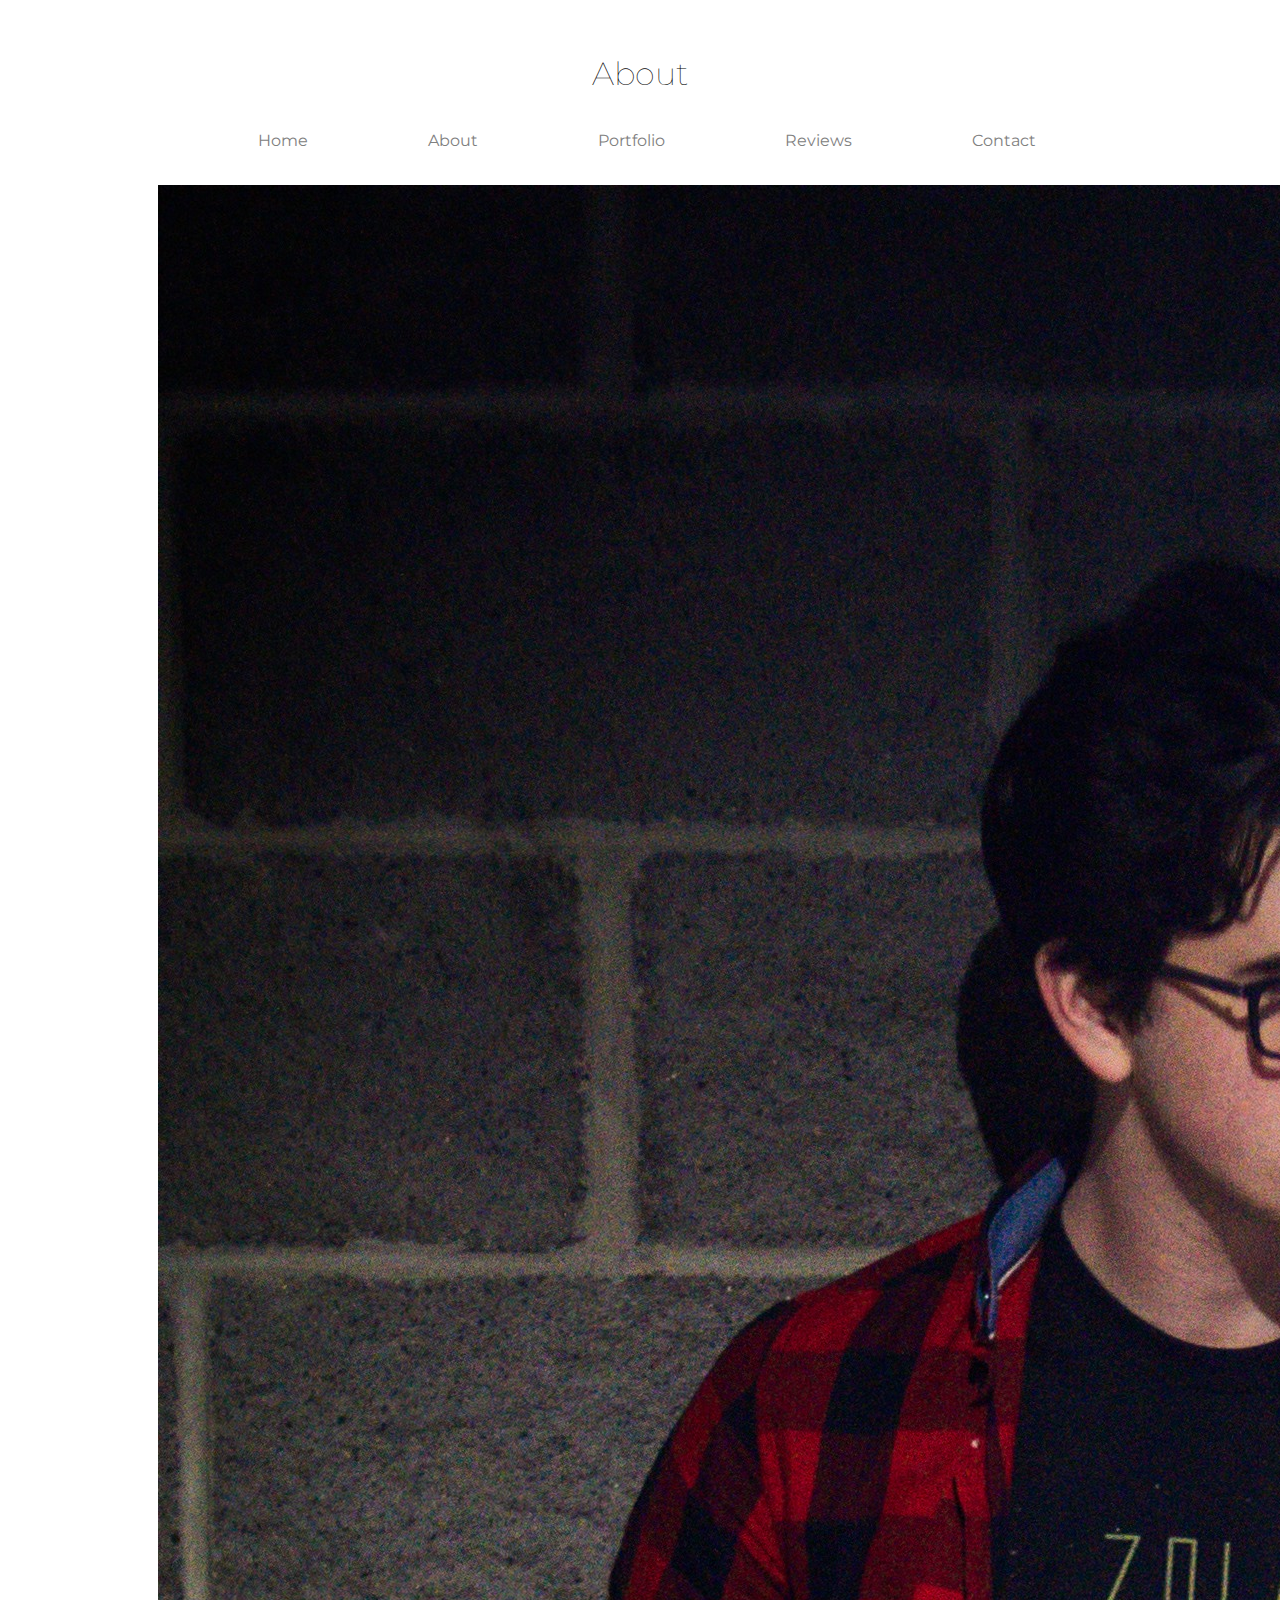
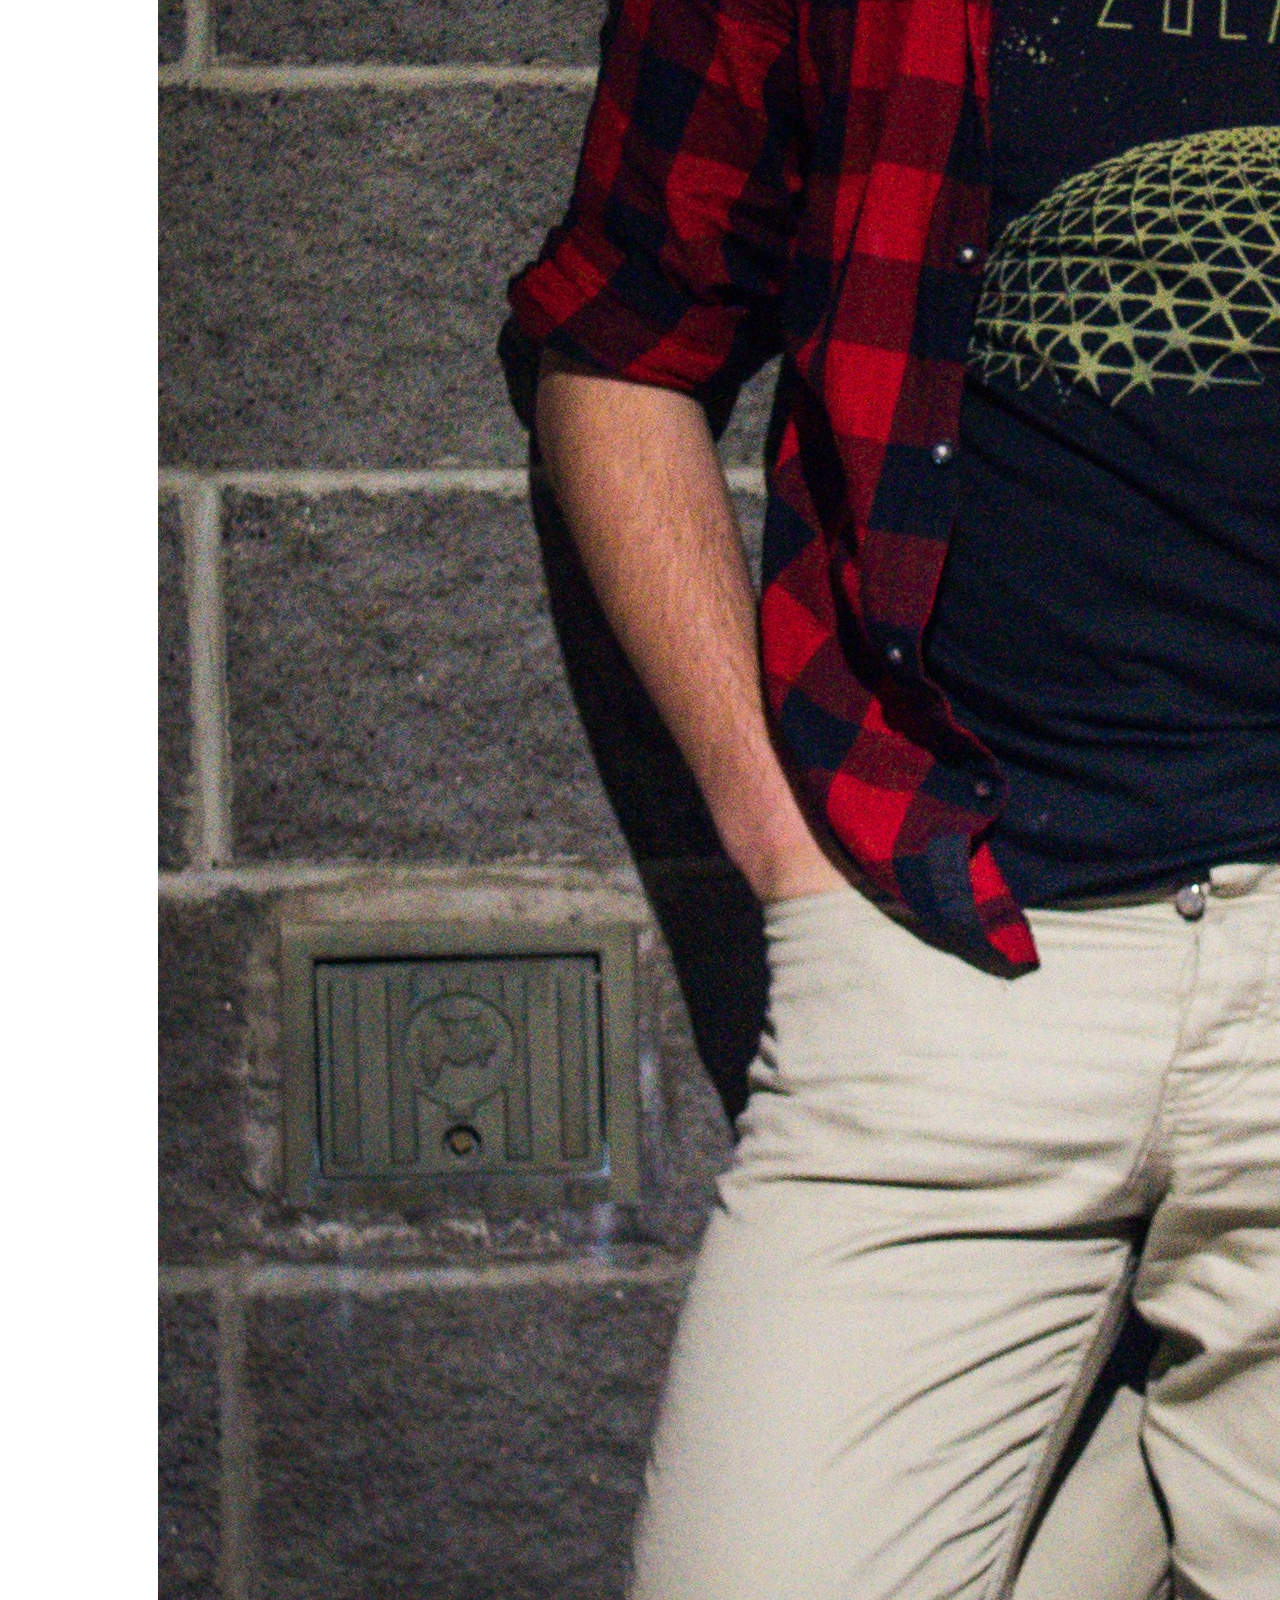
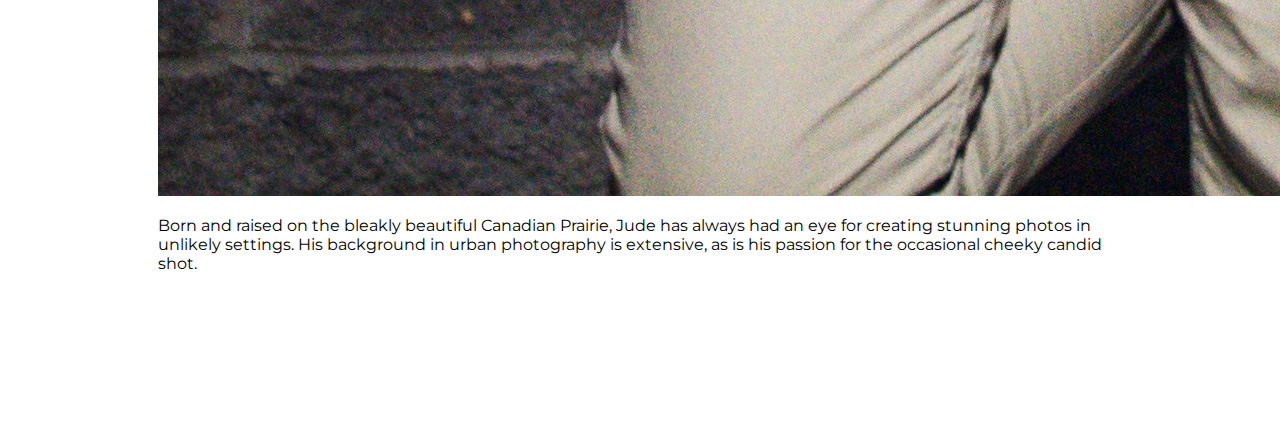
==== about.html @ e1adfcab "Styles, first couple of images, menu bar" ====
<!DOCTYPE html>
<html>
<head>
  <title>About - JGP</title>
  <link href="https://fonts.googleapis.com/css?family=Montserrat" rel="stylesheet">
  <link rel="stylesheet" href="portfolio.css">
</head>

<body>

  <h1>About</h1>

  <div>
    <ul>
      <li><a class="active" href="index.html">Home</a></li>
      <li><a class=active href="about.html">About</a></li>
      <li><a href="portfolio.html">Portfolio</a></li>
      <li><a href="reviews.html">Reviews</a></li>
      <li><a href="contact.html">Contact</a></li>
      <ul>
  </div>

      <img class=jude src="brickwall.jpg">

      <p class="bio">Born and raised on the bleakly beautiful Canadian Prairie, Jude has always
        had an eye for creating stunning photos in unlikely settings. His
        background in urban photography is extensive, as is his passion for the
        occasional cheeky candid shot.</p>


</body>

</html>
---- portfolio.css ----
body {
 background-color: white;
 padding: 25px 150px 150px 150px;
 font-family: 'Montserrat', sans-serif;

}

h1 {
  text-align: center;
  font-weight: lighter;
}



div {
  text-align: center;
}

ul {
  display: inline-block;
  list-style-type: none;
  margin: 5;
  padding: 10;
}

li {
  float: left;
}

a {
  padding: 10px 60px;
}

a:hover {
  text-decoration: none;
  color: #111;
}

a:active {
  text-decoration: none;
  color: black;
}

a:link {
  text-decoration: none;
  color: #808080;
}

a:visited {
  color: #808080;
}

/*about page*/

.wrapper {
  display: grid;
  grid-template-columns: 1fr 1fr;
  grid-column-gap: 10px;

.jude {
  padding-top: 16px;
  max-width: 10%;
  height: auto;
}

/*frontpage */

.frontpage {
  padding-top: 16px;
  max-width: 100%;
  height: auto;
  -webkit transform: scaleX(-1);
  transform: scaleX(-1);
}
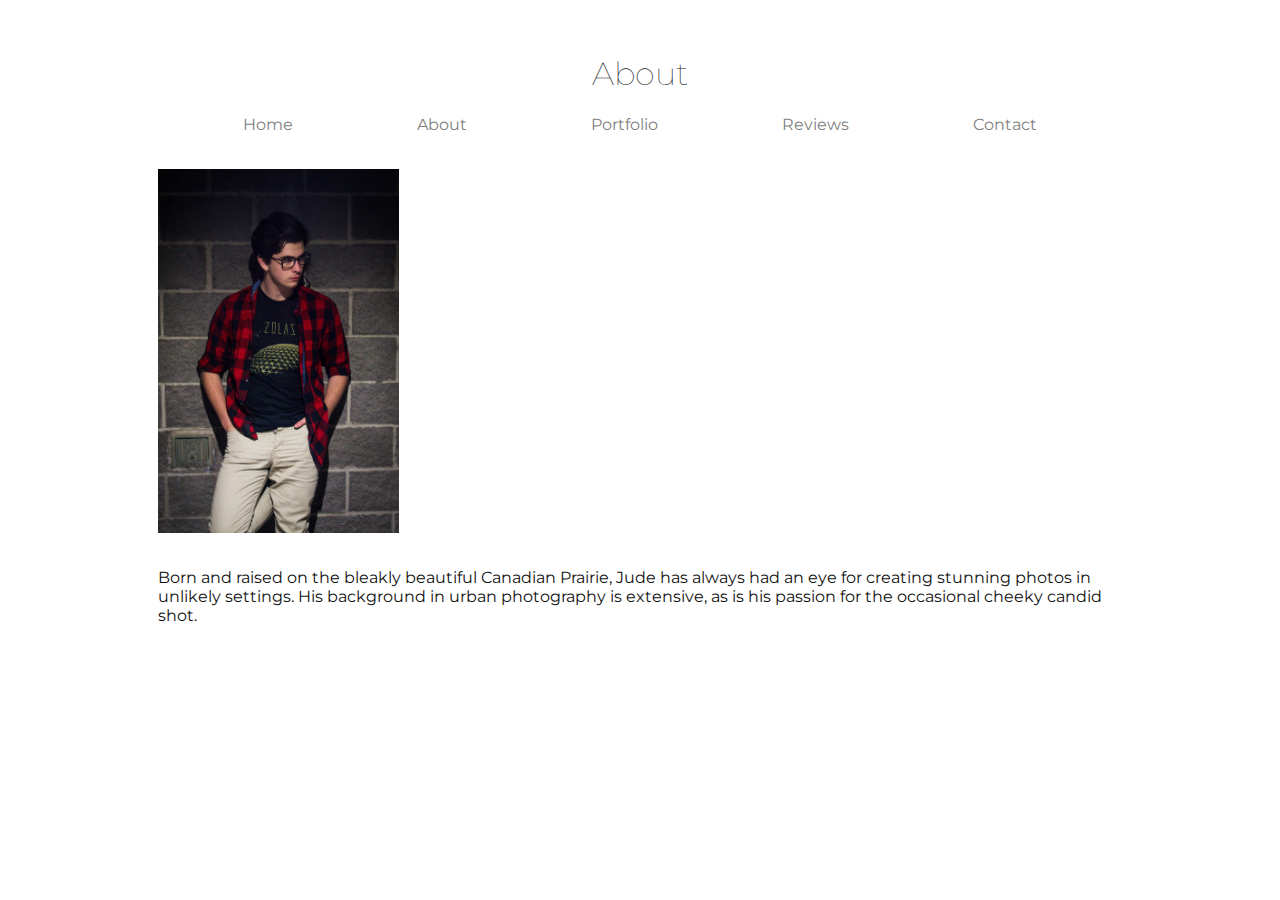
==== commit 72ea85bd: "Add images, formatting" ====
--- a/about.html
+++ b/about.html
@@ -10,23 +10,23 @@
 
   <h1>About</h1>
 
-  <div>
-    <ul>
-      <li><a class="active" href="index.html">Home</a></li>
-      <li><a class=active href="about.html">About</a></li>
-      <li><a href="portfolio.html">Portfolio</a></li>
-      <li><a href="reviews.html">Reviews</a></li>
-      <li><a href="contact.html">Contact</a></li>
-      <ul>
+  <div class="nav">
+      <a href="index.html">Home</a>
+      <a class="active" href="about.html">About</a>
+      <a href="portfolio.html">Portfolio</a>
+      <a href="reviews.html">Reviews</a>
+      <a href="contact.html">Contact</a>
   </div>
+  <br>
 
-      <img class=jude src="brickwall.jpg">
+  <img class="jude" src="brickwall.jpg">
 
-      <p class="bio">Born and raised on the bleakly beautiful Canadian Prairie, Jude has always
-        had an eye for creating stunning photos in unlikely settings. His
-        background in urban photography is extensive, as is his passion for the
-        occasional cheeky candid shot.</p>
+  <br>
 
+  <p id="bio">Born and raised on the bleakly beautiful Canadian Prairie, Jude has always
+    had an eye for creating stunning photos in unlikely settings. His
+    background in urban photography is extensive, as is his passion for the
+    occasional cheeky candid shot.</p>
 
 </body>
 
--- a/portfolio.css
+++ b/portfolio.css
@@ -4,7 +4,7 @@
  background-color: white;
  padding: 25px 150px 150px 150px;
  font-family: 'Montserrat', sans-serif;
-
+ color: #111;
 }
 
 h1 {
@@ -18,11 +18,10 @@
   text-align: center;
 }
 
-ul {
-  display: inline-block;
+.nav {
+  grid: display;
+  grid-template-columns: repeat(5, 20%);
   list-style-type: none;
-  margin: 5;
-  padding: 10;
 }
 
 li {
@@ -35,7 +34,7 @@
 
 a:hover {
   text-decoration: none;
-  color: #111;
+  color: #black;
 }
 
 a:active {
@@ -54,22 +53,55 @@
 
 /*about page*/
 
+form {
+  align: center;
+}
+
+
 .wrapper {
   display: grid;
-  grid-template-columns: 1fr 1fr;
+  grid-template-columns: 1fr 1fr 1fr;
+  grid-template-rows: 1fr 1fr 1fr;
   grid-column-gap: 10px;
+  padding-top: 16px;
+  max-width: 80%;
+}
+
+h2 {
+  text-align: center;
+}
+
+.block {
+  display: flex;
+  justify-content: flex-end;
+  align-items: center;
+}
+
+.bio {
+  text-align: center;
+  text-align: justify;
+  max-width: 50%;
+}
 
 .jude {
+  display: flex;
+  justify-content: center;
+  align-content: center;
   padding-top: 16px;
-  max-width: 10%;
-  height: auto;
+  max-width: 25%;
+  height: auto
 }
 
-/*frontpage */
+#bio {
+  display: flex;
+  justify-content: center;
+  color: #111;
+}
+
 
 .frontpage {
   padding-top: 16px;
-  max-width: 100%;
+  width: 100%;
   height: auto;
   -webkit transform: scaleX(-1);
   transform: scaleX(-1);
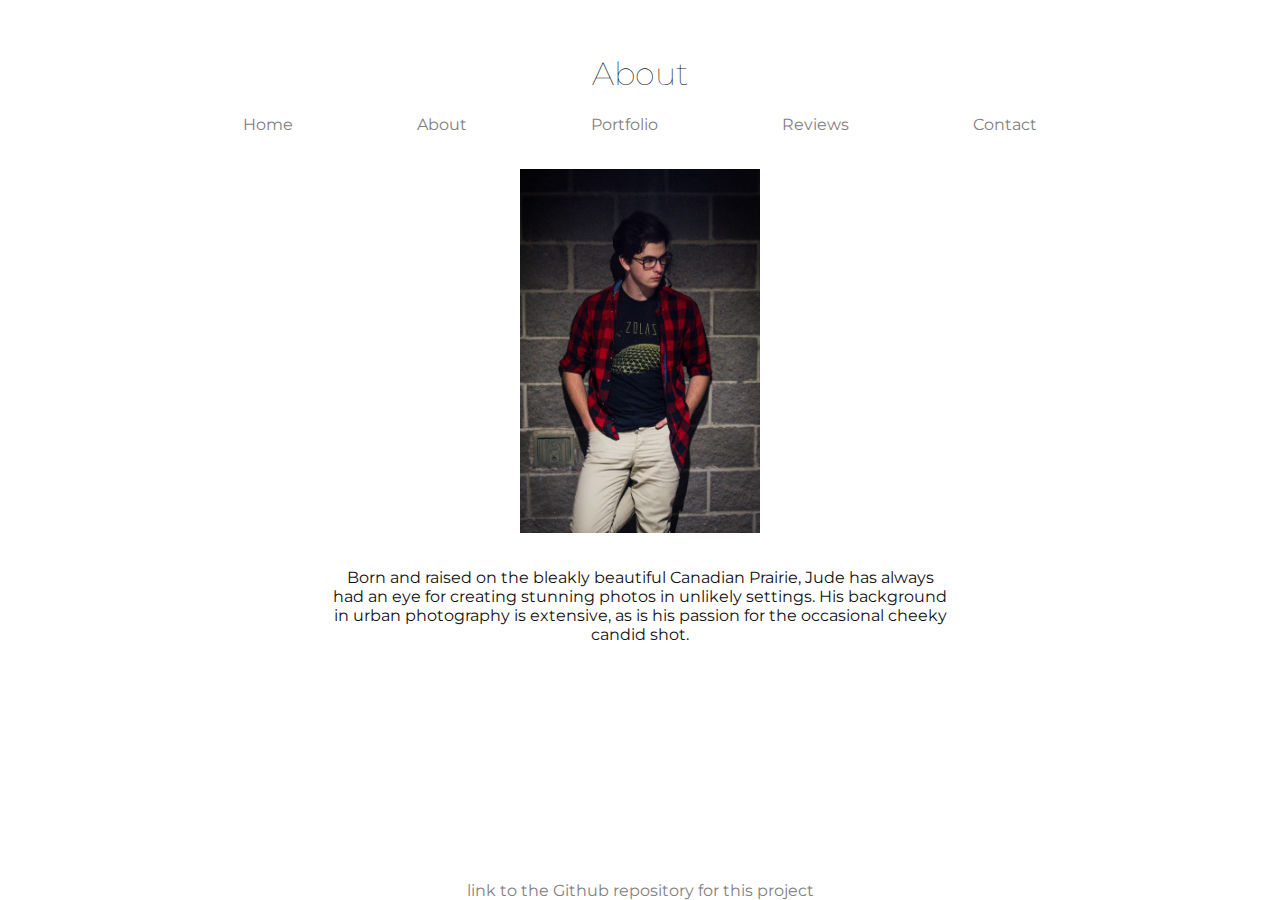
==== commit 17e7ba82: "Added reviews content, fixed about page, added 10th image, messed with portfolio alignment" ====
--- a/about.html
+++ b/about.html
@@ -24,10 +24,16 @@
   <br>
 
   <p id="bio">Born and raised on the bleakly beautiful Canadian Prairie, Jude has always
-    had an eye for creating stunning photos in unlikely settings. His
-    background in urban photography is extensive, as is his passion for the
-    occasional cheeky candid shot.</p>
+    <br>had an eye for creating stunning photos in unlikely settings. His
+    background <br>in urban photography is extensive, as is his passion for the
+    occasional cheeky <br> candid shot.</p>
 
 </body>
 
+
+<div class="footer">
+  <a href="https://github.com/BYU-CS260-Winter-2018/lab-1-scraven4"
+      >link to the Github repository for this project</a>
+</div>
+
 </html>
--- a/portfolio.css
+++ b/portfolio.css
@@ -57,18 +57,37 @@
   align: center;
 }
 
+.footer {
+  position: fixed;
+  left: 0;
+  bottom: 0;
+  width: 100%;
+  background-color: white;
+  color: #808080;
+  text-align: center;
+  border-top: 1px #808080;
+}
 
 .wrapper {
   display: grid;
   grid-template-columns: 1fr 1fr 1fr;
   grid-template-rows: 1fr 1fr 1fr;
   grid-column-gap: 10px;
+  justify-content: center;
   padding-top: 16px;
-  max-width: 80%;
+}
+
+.photoalbum {
+  max-width: 85%;
+  height: auto;
 }
 
 h2 {
   text-align: center;
+}
+
+.review {
+text-align: center;
 }
 
 .block {
@@ -84,17 +103,16 @@
 }
 
 .jude {
-  display: flex;
-  justify-content: center;
-  align-content: center;
+display: block;
+  margin-left: auto;
+  margin-right: auto;
   padding-top: 16px;
   max-width: 25%;
   height: auto
 }
 
 #bio {
-  display: flex;
-  justify-content: center;
+  text-align: center;
   color: #111;
 }
 
